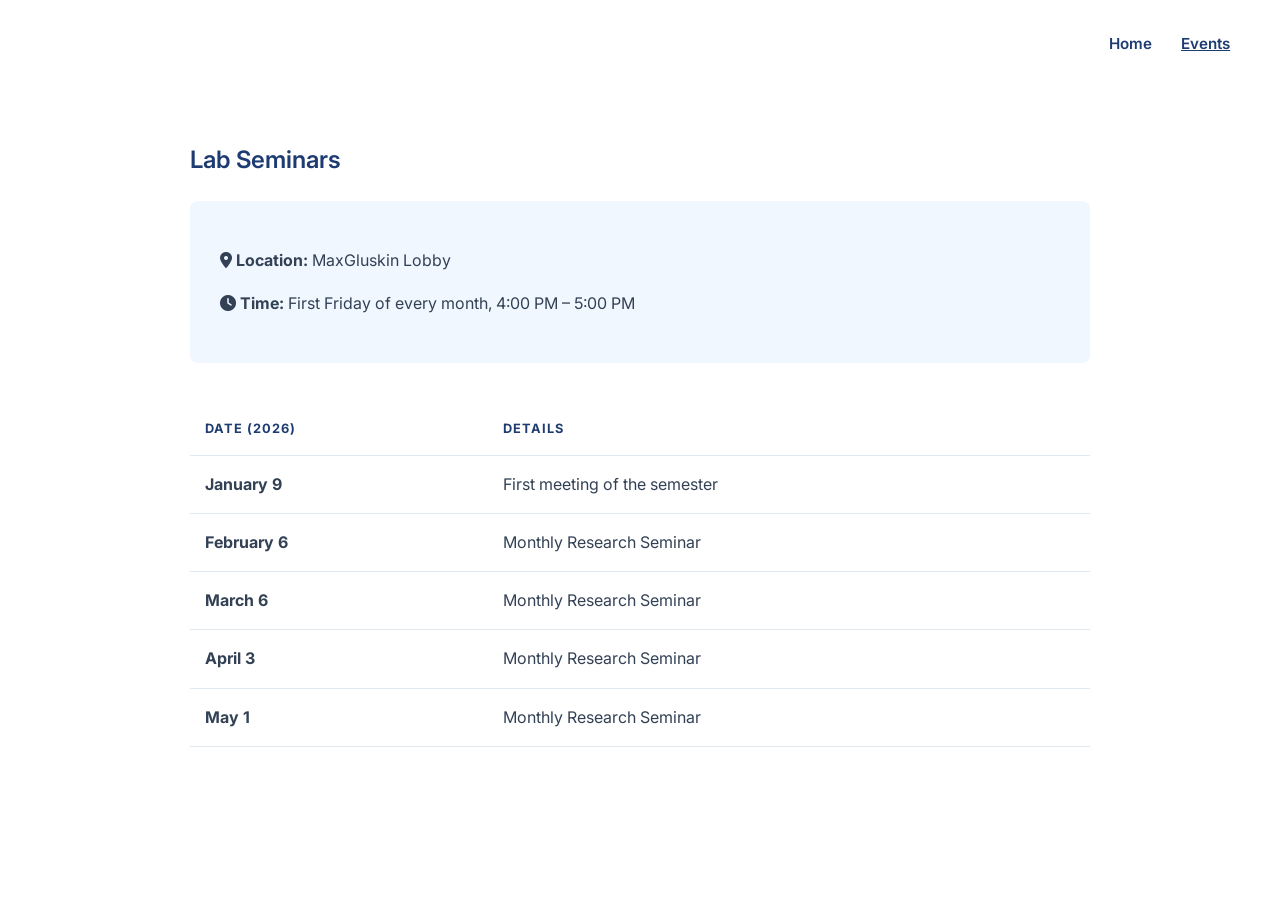
==== events.html @ a42fea52 "Add files via upload" ====
<!DOCTYPE html>
<html lang="en">
<head>
    <meta charset="UTF-8">
    <meta name="viewport" content="width=device-width, initial-scale=1.0">
    <title>Events - K.R.L. Research Lab</title>
    <link href="https://fonts.googleapis.com/css2?family=Inter:wght@400;600;700&display=swap" rel="stylesheet">
    <link rel="stylesheet" href="https://cdnjs.cloudflare.com/ajax/libs/font-awesome/6.0.0/css/all.min.css">
    <link rel="stylesheet" href="style.css">
    <style>
        .content-wrapper { padding: 140px 20px; max-width: 900px; margin: 0 auto; }
        .event-card { background: var(--bg-tint); padding: 30px; border-radius: 8px; margin-bottom: 40px; }
        table { width: 100%; border-collapse: collapse; margin-top: 20px; }
        th, td { text-align: left; padding: 15px; border-bottom: 1px solid #e2e8f0; }
        th { color: var(--primary-color); text-transform: uppercase; font-size: 0.8rem; letter-spacing: 1px; }
    </style>
</head>
<body>
    <header id="navbar">
        <nav>
            <a href="index.html">Home</a>
            <a href="events.html" style="text-decoration: underline;">Events</a>
        
        </nav>
    </header>

    <div class="content-wrapper">
        <h2>Lab Seminars</h2>
        <div class="event-card">
            <p><strong><i class="fas fa-map-marker-alt"></i> Location:</strong> MaxGluskin Lobby</p>
            <p><strong><i class="fas fa-clock"></i> Time:</strong> First Friday of every month, 4:00 PM – 5:00 PM</p>
        </div>

        <table>
            <thead>
                <tr>
                    <th>Date (2026)</th>
                    <th>Details</th>
                </tr>
            </thead>
            <tbody>
                <tr>
                    <td><strong>January 9</strong></td>
                    <td>First meeting of the semester</td>
                </tr>
                <tr>
                    <td><strong>February 6</strong></td>
                    <td>Monthly Research Seminar</td>
                </tr>
                <tr>
                    <td><strong>March 6</strong></td>
                    <td>Monthly Research Seminar</td>
                </tr>
                <tr>
                    <td><strong>April 3</strong></td>
                    <td>Monthly Research Seminar</td>
                </tr>
                <tr>
                    <td><strong>May 1</strong></td>
                    <td>Monthly Research Seminar</td>
                </tr>
            </tbody>
        </table>
    </div>
</body>
</html>
---- style.css ----
:root {
            --primary-color: #1e3c72;
            --secondary-color: #1e3c72;
            --bg-tint: #f0f7ff; 
            --text-dark: #334155;
            --text-muted: #64748b;
            --transition: all 1s ease;
        }

        /* Unified Font */
        * {
            font-family: 'Inter', sans-serif;
        }

        body {
            margin: 0;
            scroll-behavior: smooth;
            line-height: 1.7;
            color: var(--text-dark);
            background-color: white;
        }

        h1, h2, h3, h4 {
            color: var(--primary-color);
            margin-top: 0;
            font-weight: 600;
        }

        /* --- Hero Section --- */
        #hero {
            position: relative;
            height: 100vh;
            display: flex;
            flex-direction: column;
            justify-content: center;
            align-items: center;
            text-align: center;
            overflow: hidden;
            background-color: white;
        }

        #navbar {
            position: absolute;
            top: 30px;
            right: 50px;
            z-index: 10;
        }

        #navbar a {
            margin-left: 25px;
            text-decoration: none;
            color: var(--primary-color);
            font-weight: 600;
            font-size: 0.95rem;
            transition: var(--transition);
        }

        #navbar a:hover { opacity: 0.6; }

        .splash-text {
            font-size: 4rem;
            color: var(--primary-color);
            font-weight: 700;
            z-index: 2;
        }

        .subtitle {
            font-size: 1.5rem;
            color: var(--secondary-color);
            z-index: 2;
            /* Brought closer to the main lab name */
            margin-top: -5px; 
            opacity: 0;
            transition: opacity 1.5s ease;
            letter-spacing: 1px;
        }

        .bg-map {
            position: absolute;
            top: 0;
            left: 0;
            width: 100%;
            height: 100%;
            opacity: 0;
            z-index: 1; 
            pointer-events: none;
            transition: opacity 2.5s ease;
        }

        .bg-map img {
            width: 100%;
            height: 100%;
            object-fit: cover;
        }

        .arrow-wrapper {
            position: absolute;
            bottom: 40px;
            left: 50%;
            transform: translateX(-50%);
            text-decoration: none;
            z-index: 5;
        }

        .arrow {
            font-size: 2.5rem;
            color: var(--primary-color);
            opacity: 0;
            transition: opacity 1s ease;
            animation: bounce 1.2s infinite alternate;
        }

        @keyframes bounce {
            0% { transform: translateY(0px); }
            100% { transform: translateY(12px); }
        }

        /* --- About Section --- */
        #about {
            padding: 140px 20px;
            background: linear-gradient(180deg, #ffffff 0%, var(--bg-tint) 100%);
            border-top: 1px solid #e2e8f0;
        }

        .about-grid {
            display: grid;
            grid-template-columns: 1.1fr 0.9fr; 
            gap: 60px;
            align-items: start; /* Top alignment for logo */
            max-width: 1100px;
            margin: 0 auto;
        }

        .about-content h2 {
            font-size: 2.8rem;
            margin-bottom: 25px;
            text-align: left;
        }

        .mission-text {
            border-left: 3px solid var(--primary-color);
            padding-left: 20px;
            margin: 30px 0;
            font-style: italic;
            color: var(--secondary-color);
            font-size: 1.15rem;
        }

        .opportunities-box h3 {
            font-size: 1.5rem;
            margin-top: 40px;
            margin-bottom: 15px;
        }

        .benefits-list {
            list-style: none;
            padding: 0;
            margin: 0;
        }

        .benefits-list li {
            padding: 8px 0;
            font-size: 1rem;
            display: flex;
            align-items: center;
        }

        .benefits-list li i {
            color: var(--primary-color);
            margin-right: 12px;
            font-size: 0.8rem;
        }

        .about-logo-container {
            display: flex;
            justify-content: flex-end;
        }

        .about-logo-container img {
            max-width: 100%;
            height: auto;
            mix-blend-mode: multiply;
        }

        /* --- People Section (Fixed 3-Column) --- */
        #people {
            padding: 120px 20px;
            background-color: white;
        }

        .ra-container { 
            display: grid; 
            grid-template-columns: repeat(3, 1fr) !important; 
            gap: 50px 30px; 
            max-width: 1100px;
            margin: 0 auto;
        }

        .ra-card { text-align: center; }

        .ra-card img { 
            width: 120px; 
            height: 120px; 
            border-radius: 50%; 
            object-fit: cover; 
            margin-bottom: 20px;
            border: 4px solid var(--bg-tint);
            box-shadow: 0 4px 12px rgba(0,0,0,0.06);
        }

        .ra-info h4 { margin: 10px 0 5px 0; font-size: 1.15rem; }
        .ra-info p { 
            font-size: 0.85rem; 
            color: var(--text-muted); 
            line-height: 1.5;
            max-width: 260px;
            margin: 0 auto;
        }

        .linkedin-link { color: #0077b5; font-size: 0.9rem; margin-left: 5px; opacity: 0.8; }

        /* --- Apply Section --- */
        #apply { padding: 0; }
        .apply-wrapper {
            position: relative;
            background-color: var(--primary-color);
            color: white;
            padding: 120px 20px;
            text-align: center;
            overflow: hidden;
        }

        .apply-bg-map { position: absolute; top: 0; left: 0; width: 100%; height: 100%; opacity: 0.12; z-index: 1; pointer-events: none; }
        .apply-bg-map img { width: 100%; height: 100%; object-fit: cover; }
        .apply-content { position: relative; z-index: 2; max-width: 800px; margin: 0 auto; }
        
        .apply-button { 
            display: inline-block; 
            width: 100%; 
            max-width: 320px; 
            padding: 18px 0; 
            background: white; 
            color: var(--primary-color); 
            text-decoration: none; 
            border-radius: 4px; 
            font-weight: bold; 
            margin-top: 30px; 
            transition: var(--transition); 
            text-transform: uppercase;
            letter-spacing: 2px;
        }

        @media (max-width: 900px) {
            .about-grid { grid-template-columns: 1fr; text-align: center; align-items: center; }
            .about-logo-container { justify-content: center; }
            .ra-container { grid-template-columns: repeat(2, 1fr) !important; }
        }

        @media (max-width: 600px) {
            .splash-text { font-size: 2.5rem; }
            .ra-container { grid-template-columns: 1fr !important; }
        }
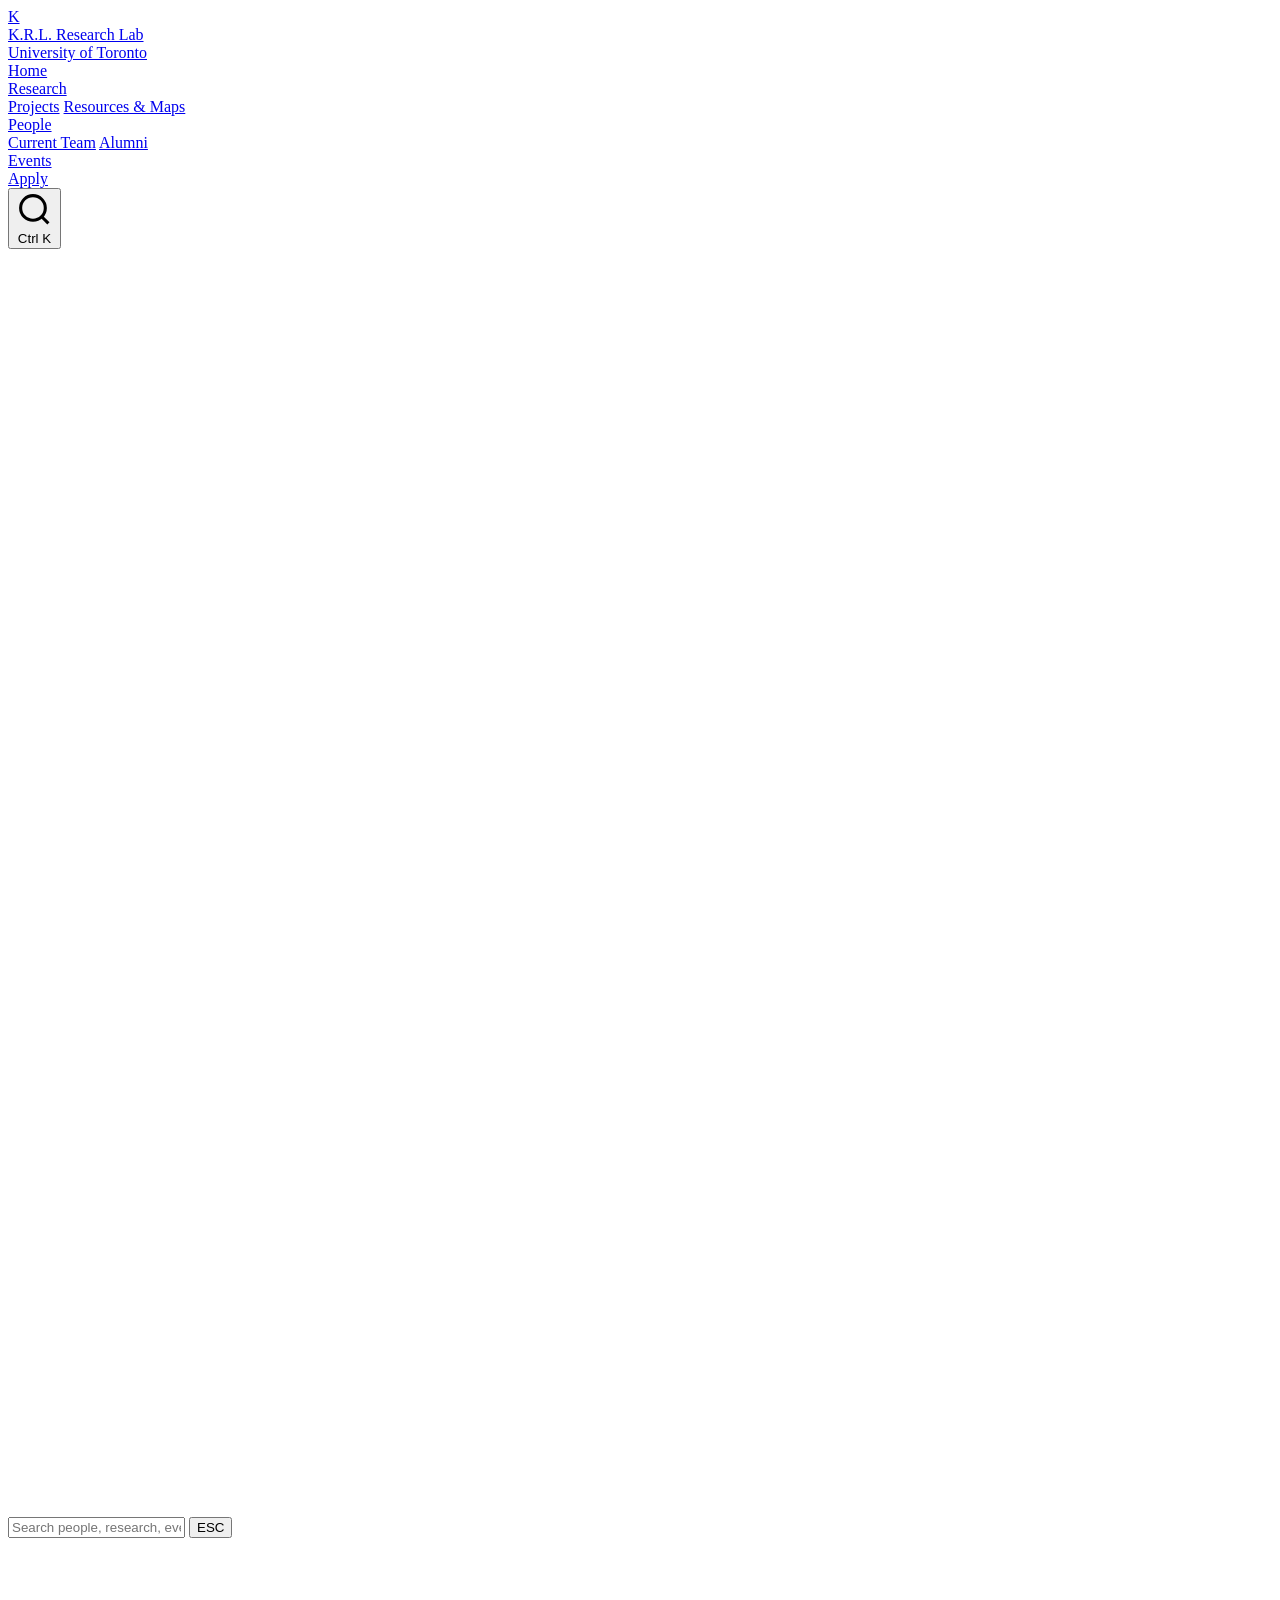
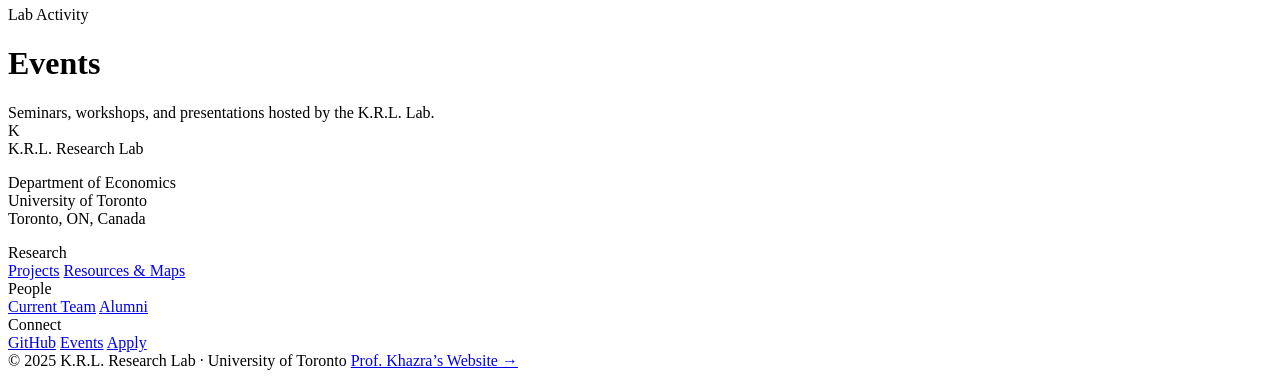
==== commit c7e37b6d: "Add files via upload" ====
--- a/events.html
+++ b/events.html
@@ -1,66 +1,101 @@
 <!DOCTYPE html>
 <html lang="en">
 <head>
-    <meta charset="UTF-8">
-    <meta name="viewport" content="width=device-width, initial-scale=1.0">
-    <title>Events - K.R.L. Research Lab</title>
-    <link href="https://fonts.googleapis.com/css2?family=Inter:wght@400;600;700&display=swap" rel="stylesheet">
-    <link rel="stylesheet" href="https://cdnjs.cloudflare.com/ajax/libs/font-awesome/6.0.0/css/all.min.css">
-    <link rel="stylesheet" href="style.css">
-    <style>
-        .content-wrapper { padding: 140px 20px; max-width: 900px; margin: 0 auto; }
-        .event-card { background: var(--bg-tint); padding: 30px; border-radius: 8px; margin-bottom: 40px; }
-        table { width: 100%; border-collapse: collapse; margin-top: 20px; }
-        th, td { text-align: left; padding: 15px; border-bottom: 1px solid #e2e8f0; }
-        th { color: var(--primary-color); text-transform: uppercase; font-size: 0.8rem; letter-spacing: 1px; }
-    </style>
+<meta charset="UTF-8">
+<meta name="viewport" content="width=device-width, initial-scale=1.0">
+<meta name="description" content="K.R.L. Research Lab — Applied Economics & Data Science at the University of Toronto, led by Professor Nazanin Khazra.">
+<meta name="keywords" content="KRL Lab, University of Toronto, economics, data science, econometrics, research lab, Nazanin Khazra">
+<title>Events — K.R.L. Research Lab</title>
+<link rel="preconnect" href="https://fonts.googleapis.com">
+<link rel="preconnect" href="https://fonts.gstatic.com" crossorigin>
+<link href="https://fonts.googleapis.com/css2?family=DM+Sans:wght@300;400;500;600;700&family=Libre+Baskerville:wght@400;700&family=JetBrains+Mono:wght@400;500&display=swap" rel="stylesheet">
+<link rel="stylesheet" href="https://cdnjs.cloudflare.com/ajax/libs/font-awesome/6.0.0/css/all.min.css">
+<link rel="stylesheet" href="style.css">
 </head>
 <body>
-    <header id="navbar">
-        <nav>
-            <a href="index.html">Home</a>
-            <a href="events.html" style="text-decoration: underline;">Events</a>
-        
-        </nav>
-    </header>
+<nav class="site-nav" id="siteNav">
+  <div class="nav-inner">
+    <a class="nav-logo" href="index.html">
+      <div class="nav-logo-icon">K</div>
+      <div class="nav-logo-text">
+        <div class="nav-logo-name">K.R.L. Research Lab</div>
+        <div class="nav-logo-sub">University of Toronto</div>
+      </div>
+    </a>
+    <div class="nav-links">
+      <div class="nav-item"><a href="index.html">Home</a></div>
+      <div class="nav-item">
+        <a href="research.html">Research</a>
+        <div class="nav-dropdown">
+          <a href="research.html">Projects</a>
+          <a href="resources.html">Resources &amp; Maps</a>
+        </div>
+      </div>
+      <div class="nav-item">
+        <a href="people.html">People</a>
+        <div class="nav-dropdown">
+          <a href="people.html">Current Team</a>
+          <a href="alumni.html">Alumni</a>
+        </div>
+      </div>
+      <div class="nav-item"><a href="events.html" class="active">Events</a></div>
+      <div class="nav-item"><a href="apply.html">Apply</a></div>
+      <button class="nav-search-btn" onclick="openSearch()">
+        <svg viewBox="0 0 24 24" fill="none" stroke="currentColor" stroke-width="2"><circle cx="11" cy="11" r="8"/><path d="m21 21-4.3-4.3"/></svg>
+        Ctrl K
+      </button>
+    </div>
+  </div>
+</nav>
 
-    <div class="content-wrapper">
-        <h2>Lab Seminars</h2>
-        <div class="event-card">
-            <p><strong><i class="fas fa-map-marker-alt"></i> Location:</strong> MaxGluskin Lobby</p>
-            <p><strong><i class="fas fa-clock"></i> Time:</strong> First Friday of every month, 4:00 PM – 5:00 PM</p>
-        </div>
+<div class="search-overlay" id="searchOverlay" onclick="closeSearch()">
+  <div class="search-box" onclick="event.stopPropagation()">
+    <div class="search-inner">
+      <div class="search-input-row">
+        <svg viewBox="0 0 24 24" fill="none" stroke-width="2" stroke-linecap="round"><circle cx="11" cy="11" r="8"/><path d="m21 21-4.3-4.3"/></svg>
+        <input type="text" id="searchInput" placeholder="Search people, research, events…" oninput="doSearch()">
+        <button class="search-esc" onclick="closeSearch()">ESC</button>
+      </div>
+      <div id="searchResults"></div>
+    </div>
+  </div>
+</div>
 
-        <table>
-            <thead>
-                <tr>
-                    <th>Date (2026)</th>
-                    <th>Details</th>
-                </tr>
-            </thead>
-            <tbody>
-                <tr>
-                    <td><strong>January 9</strong></td>
-                    <td>First meeting of the semester</td>
-                </tr>
-                <tr>
-                    <td><strong>February 6</strong></td>
-                    <td>Monthly Research Seminar</td>
-                </tr>
-                <tr>
-                    <td><strong>March 6</strong></td>
-                    <td>Monthly Research Seminar</td>
-                </tr>
-                <tr>
-                    <td><strong>April 3</strong></td>
-                    <td>Monthly Research Seminar</td>
-                </tr>
-                <tr>
-                    <td><strong>May 1</strong></td>
-                    <td>Monthly Research Seminar</td>
-                </tr>
-            </tbody>
-        </table>
+<div style="padding-top:68px">
+  <div class="page-header"><div class="page-header-inner"><div class="breadcrumb">Lab Activity</div><h1>Events</h1><div class="subtitle">Seminars, workshops, and presentations hosted by the K.R.L. Lab.</div></div></div>
+  <section class="section grey-bg"><div class="section-inner narrow" id="eventsList"></div></section>
+</div>
+
+<footer class="site-footer">
+  <div class="footer-inner">
+    <div class="footer-grid">
+      <div>
+        <div class="footer-brand"><div class="icon">K</div><span>K.R.L. Research Lab</span></div>
+        <p class="footer-addr">Department of Economics<br>University of Toronto<br>Toronto, ON, Canada</p>
+      </div>
+      <div class="footer-col">
+        <div class="footer-col-title">Research</div>
+        <a href="research.html">Projects</a>
+        <a href="resources.html">Resources &amp; Maps</a>
+      </div>
+      <div class="footer-col">
+        <div class="footer-col-title">People</div>
+        <a href="people.html">Current Team</a>
+        <a href="alumni.html">Alumni</a>
+      </div>
+      <div class="footer-col">
+        <div class="footer-col-title">Connect</div>
+        <a href="https://github.com/KRLResearchLab" target="_blank">GitHub</a>
+        <a href="events.html">Events</a>
+        <a href="apply.html">Apply</a>
+      </div>
     </div>
+    <div class="footer-bottom">
+      <span class="footer-copy">&copy; 2025 K.R.L. Research Lab &middot; University of Toronto</span>
+      <a href="https://www.nazaninkhazra.com/home" target="_blank" class="footer-link">Prof. Khazra&rsquo;s Website &rarr;</a>
+    </div>
+  </div>
+</footer>
+<script src="script.js"></script>
 </body>
 </html>
